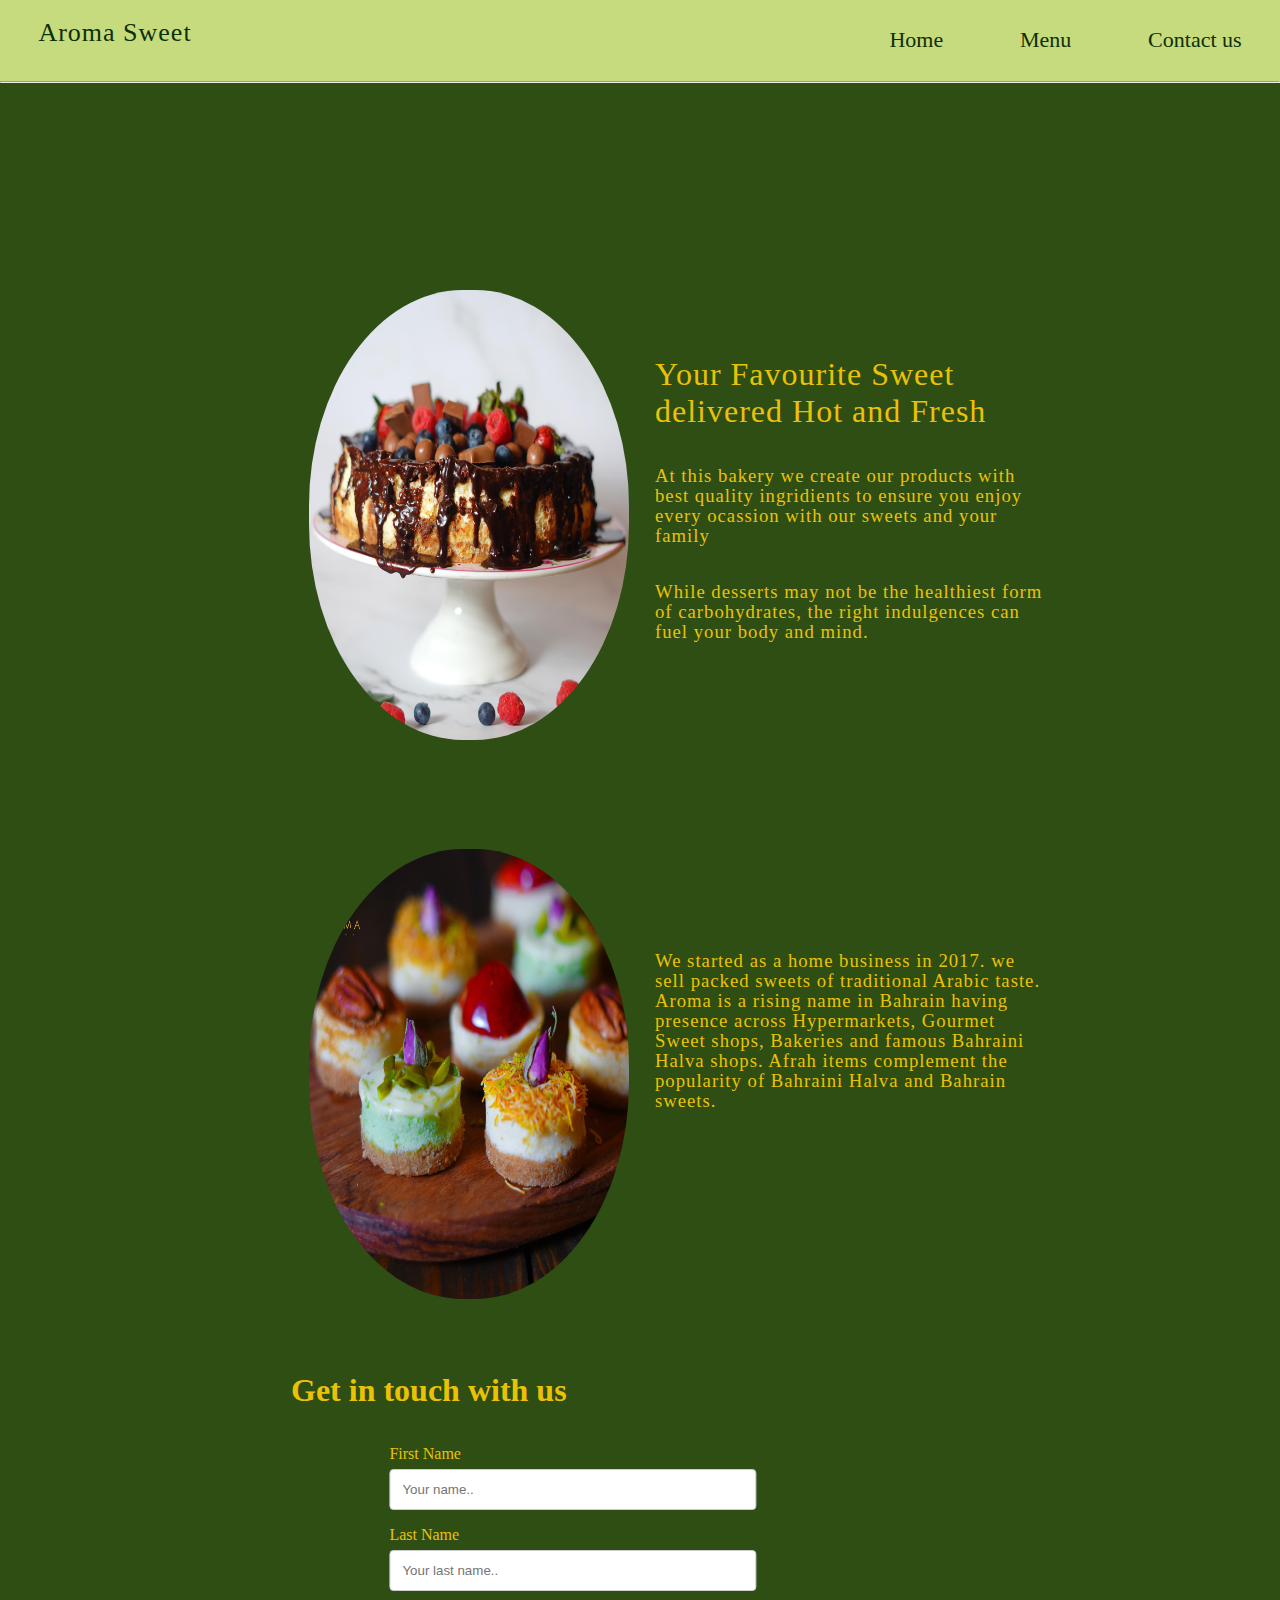
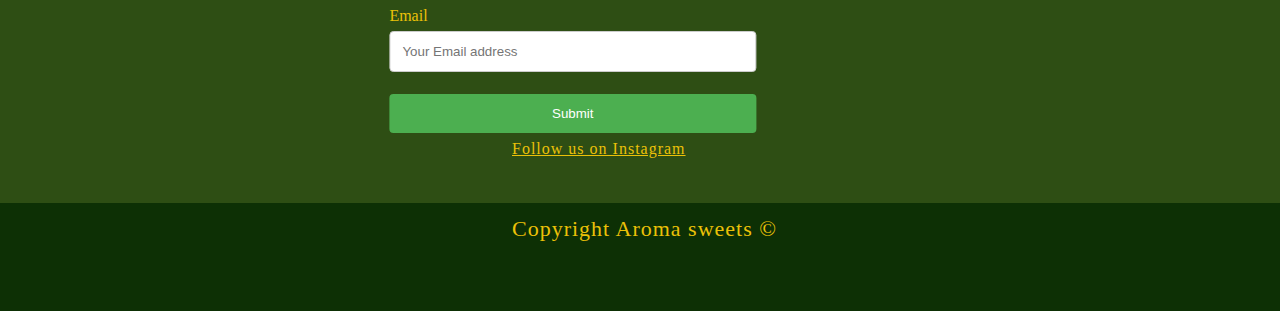
==== index.html @ 444e70bb "test" ====
<!DOCTYPE html>
<html lang="en">
<head>
  <meta charset="UTF-8">
  <meta name="viewport" content="width=device-width, initial-scale=1.0">
  <title>Sweet shop</title>
  <link rel="stylesheet" href="./style.css">
  <link rel="stylesheet" href="https://cdnjs.cloudflare.com/ajax/libs/font-awesome/4.7.0/css/font-awesome.min.css">
</head>


<body>
  <nav class="navbar">
    <a href="index.html" class="logo">Aroma Sweet</a>
    <ul class="nav-list">
      <li>
        <a href="index.html">Home</a>
      </li>
      <li>
        <a href="menu.html">Menu</a>
      </li>
      <li>
        <a href="contact.html">Contact us</a>
      </li>
    </ul>
  </nav>
  <hr>


  <div class="container-landing">
    <div class="right-landing">
      <img src="./images/3.jpg" alt="image of sweeet" class="image">
    </div>
    <div class="left-landing">
      <h1 class="landing-title">Your Favourite Sweet delivered Hot and Fresh</h1>
      <h3 class="landing-subtitle">
       At this bakery we create our products with best quality ingridients to ensure you enjoy every ocassion with our sweets and your family
        <br>
      </h3>
      <h3 class="landing-subtitle">
        While desserts may not be the healthiest form of carbohydrates, the right indulgences can fuel your body and mind.
        <br>
      </h3>
      
    </div>
  </div>
  <div class="container-landing">
    <div class="left-landing">
      <img src="./images/4.jpg" alt="image of sweeet" class="image2">
    </div>
    <div class="right-landing">
      <h3 class="landing-subtitle">
        We started as a home business in 2017. we sell packed sweets of traditional Arabic taste. Aroma is a rising name in Bahrain having presence across Hypermarkets, Gourmet Sweet shops, Bakeries and famous Bahraini Halva shops. Afrah items complement the popularity of Bahraini Halva and Bahrain sweets.
       </h3>

      <div class="container-landing-form">

        <h1 align="center">Get in touch with us</h1>

        <br>
        <br>
        <form class="contact-form">
  
     
          <label for="fname">First Name</label>
          <input type="text" id="fname" name="firstname" placeholder="Your name..">
        
          <label for="lname">Last Name</label>
          <input type="text" id="lname" name="lastname" placeholder="Your last name..">
        
          <label for="email">Email</label>
          <input type="emial" id="lname" name="lastname" placeholder="Your Email address">
        
          <input type="submit" value="Submit">
      
        </form>
        

      </div>  
      
    </div>
  </div>

  <div  class="c">
  <a href="https://www.instagram.com/aroma__bh/">Follow us on Instagram</a>
  </div>
  <br>
  <br>
  <br>


  
  <footer class="footer">

    
    <div class="footer-container">
          Copyright Aroma sweets &copy;

    </div>
  </footer>
</body>
</html>
---- style.css ----
*{
  margin: 0;
  padding: 0;
  box-sizing: border-box;
  top:0;
  left:0;
  color: rgb(235, 193, 8);
}
body{
  
  background-color: #2e4e14;
}
.btn-menu{
  transform: translate(24vw , -50vh);
}
.navbar{
  background-color: rgb(198, 218, 126);
  height:9vh;
  display: flex;
  justify-content: space-between;
}
.logo{
  text-decoration: none;
  color: rgb(13, 48, 5);
  font-family: serif;
  font-size: 26px;
  align-items: center;
  margin: 2vh 0 0 3vw;
  letter-spacing: 1px;
}
.nav-list{
  display: flex;
  list-style-type: none;
  margin-top: 3vh;
}
.nav-list li a{
  font-size: 22px;
  text-decoration: none;
  color:rgb(13, 48, 5);
  margin:3vw;
}
.container-landing{
  margin:23vh ;
  display: flex;
  align-items: center;
  justify-content: space-between;
}
.container-landing-form{
  transform: translate(-32vw , 25vh);
}
.container-landing div{
  margin-right: 2vw;
}
.landing-title{
  font-weight: 300;
  margin-bottom: 4vh;
  letter-spacing: 1px;
}
.landing-subtitle{
  line-height: 20px;
  font-weight: 450;
  letter-spacing: 1px;
  margin-bottom: 4vh;
}
.btn{
    background-color: #4CAF50;
    border: none;
    color: white;
    padding: 12px 28px;
    text-align: center;
    text-decoration: none;
    display: inline-block;
    font-size: 20px;
  }
.right-landing{
  flex: 1;
}
.image{
  width: 25vw;
  height: 50vh;
  margin-left: 8vw;
  border-radius: 48%;
}
.image2{
  width: 25vw;
  height: 50vh;
  margin-left: 8vw;
  border-radius: 48%;
  transform: translateY(-18vh);
}

/* Contact form css */
input, select, textarea {
  width: 100%;
  padding: 12px;
  border: 1px solid #ccc; 
  border-radius: 4px; 
  box-sizing: border-box;
  margin-top: 6px; 
  margin-bottom: 16px;
  align-items: center;
  resize: vertical;
}
input[type=submit] {
  background-color: #4CAF50;
  color: white;
  padding: 12px 20px;
  border: none;
  border-radius: 4px;
  cursor: pointer;
}

input[type=submit]:hover {
  background-color: #45a049;
}
.container {
  border-radius: 5px;
  background-color: #f2f2f2;
  padding: 20px;
}
.contact-form{
  max-width: 50vw;
  transform: translateX(9rem);
}
/* Menu page css */
.menu-item{
  width: 38vw;
  height: 80vh;
  margin: 20px;
}
.menu-container{
  margin: 6vw;
  display: grid;
  grid-template-columns: repeat(2,1fr);
}
.menu-heading{
  font-weight: 400;
  text-align: center;
  margin-top: 12px;
}
.footer{
  height: 12vh;
  font-size: 22px;
  align-items: center;
  margin-left: 50vw;
  margin: auto auto;
  justify-content: center;
  z-index: 12;
  background-color: rgb(13, 48, 5);
  width: 100vw;
}
.footer-container{
  letter-spacing: 1px;
  align-items: center;
  transform: translate(40% ,50% );
}

.c{

  letter-spacing: 1px;
  align-items: center;
  transform: translate(40% ,50% );
}
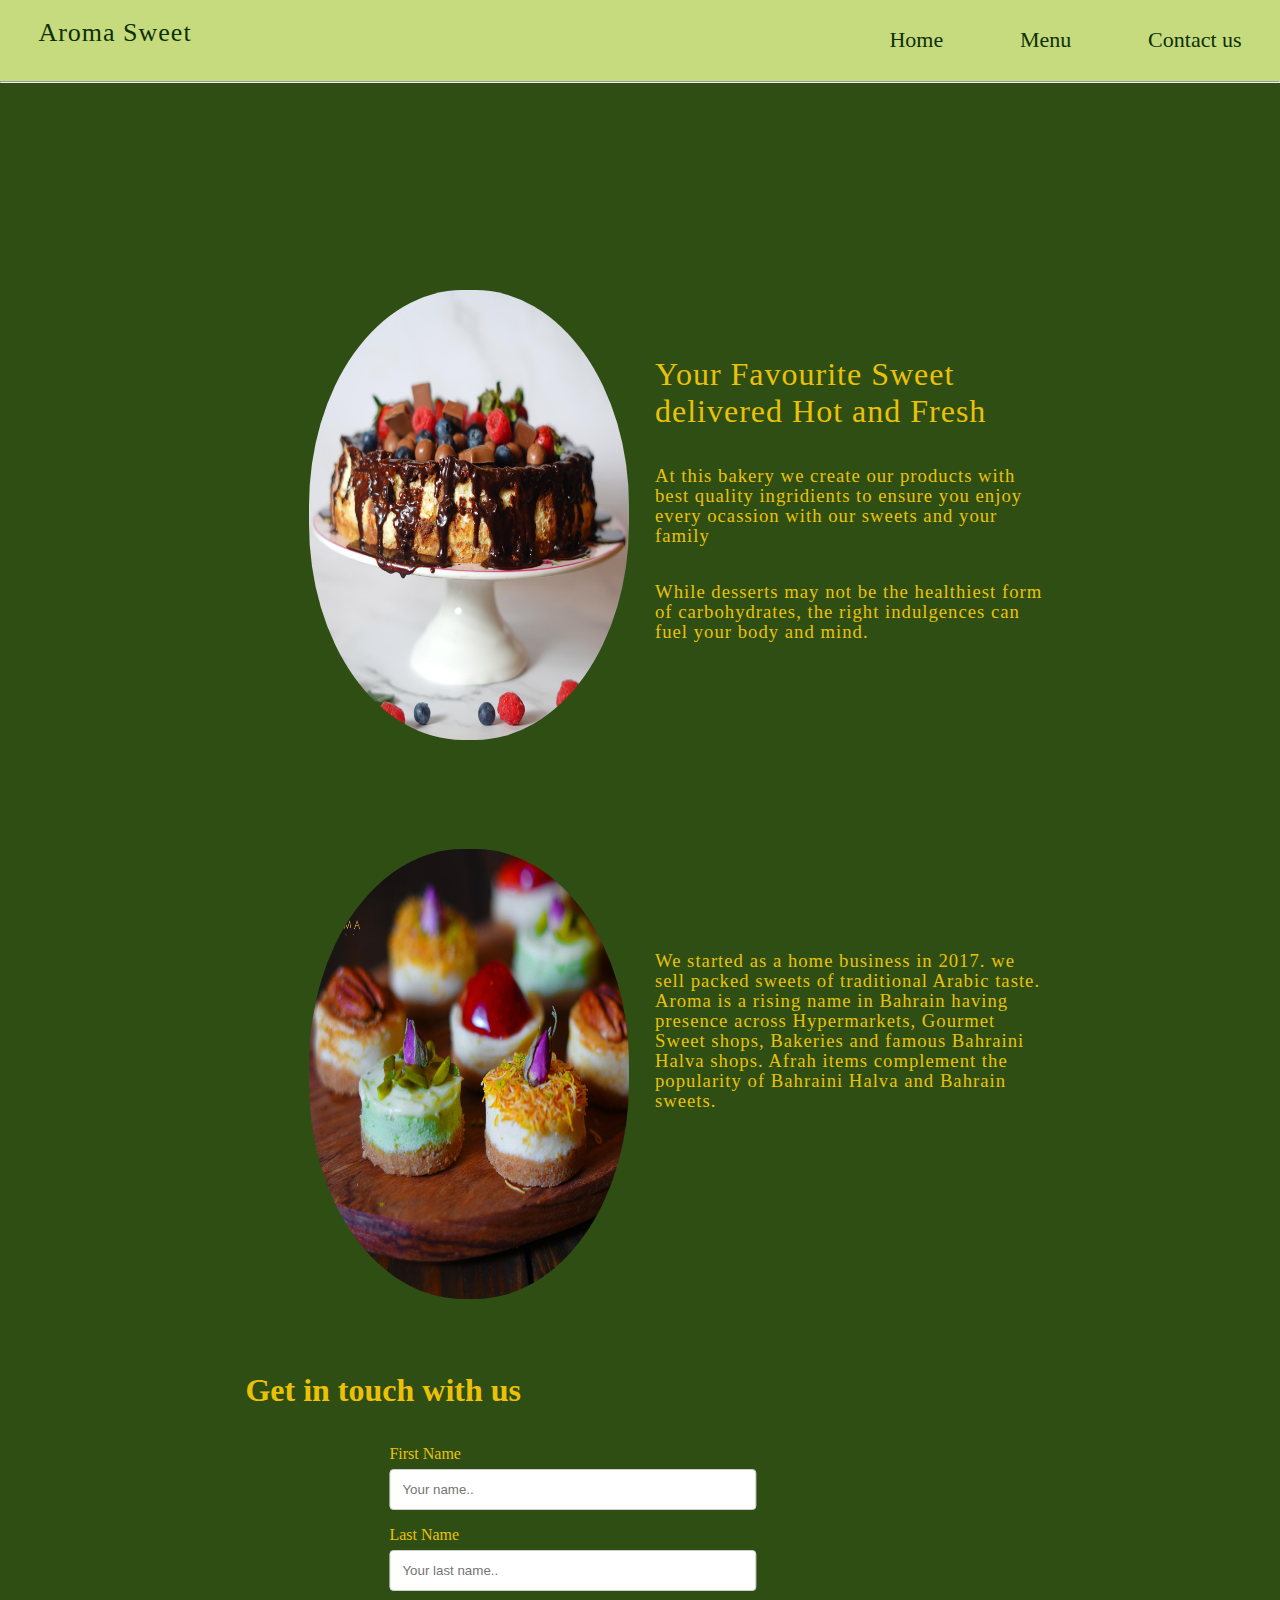
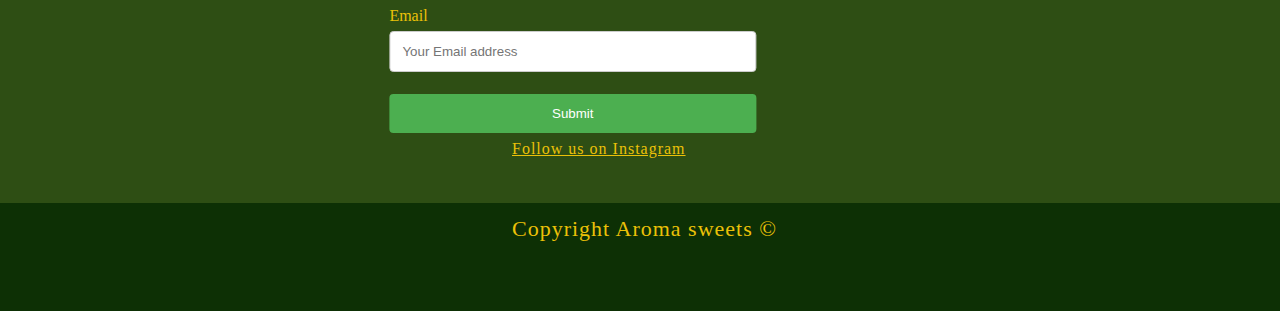
==== commit a806cd52: "Update index.html" ====
--- a/index.html
+++ b/index.html
@@ -55,7 +55,7 @@
 
       <div class="container-landing-form">
 
-        <h1 align="center">Get in touch with us</h1>
+        <h1>Get in touch with us</h1>
 
         <br>
         <br>
@@ -69,7 +69,7 @@
           <input type="text" id="lname" name="lastname" placeholder="Your last name..">
         
           <label for="email">Email</label>
-          <input type="emial" id="lname" name="lastname" placeholder="Your Email address">
+          <input type="emial" id="email" name="email" placeholder="Your Email address">
         
           <input type="submit" value="Submit">
       
@@ -99,4 +99,4 @@
     </div>
   </footer>
 </body>
-</html>+</html>
